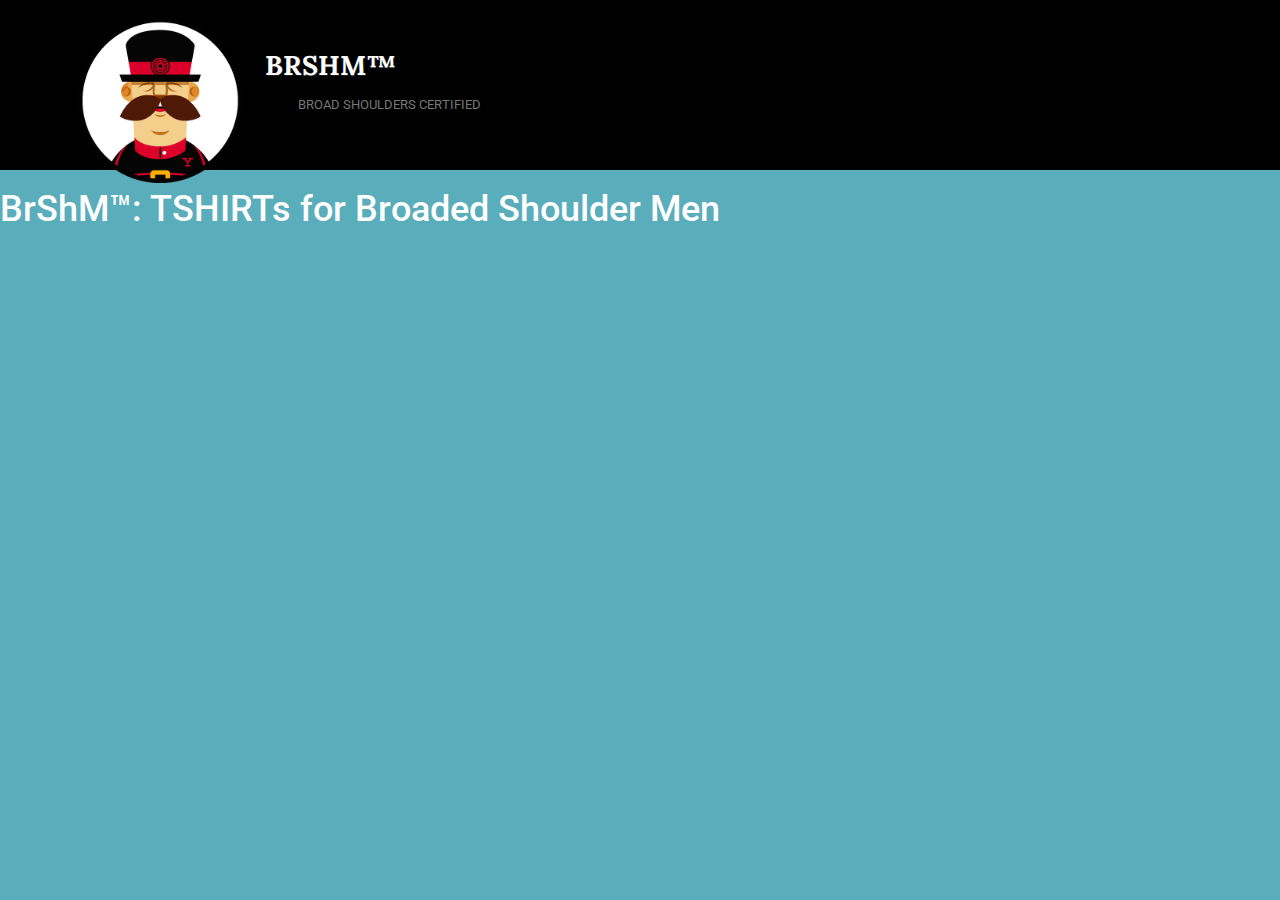
==== index.html @ dbe8ffb4 "lecture 31" ====
<!doctype html>
<html lang="en">
  <head>
    <meta charset="utf-8">
    <meta http-equiv="X-UA-Compatible" content="IE=edge">
    <meta name="viewport" content="width=device-width, initial-scale=1">
    <title>BrShM: TSHIRTs for Broaded Shoulder Men</title>
    <link rel="stylesheet" href="css/bootstrap.min.css">
    <link rel="stylesheet" href="css/styles.css">
    <link href='https://fonts.googleapis.com/css?family=Oxygen:400,300,700' rel='stylesheet' type='text/css'>
    <link href="https://fonts.googleapis.com/css?family=Roboto" rel="stylesheet">
    <link href="https://fonts.googleapis.com/css?family=Lora" rel="stylesheet">
  </head>
<body>
  <header>
    <nav id="header-nav" class="navbar navbar-default"> 
      <div class="container">
        <div class="navbar-header">
          <a href="index.html" class="pull-left visible-md visible-lg">  
            <div id="logo-img" alt="Logo image"></div>
          </a>
          
          <div class="navbar-brand">
            <a href="index.html"><h1>BrShM&trade;</h1>
            </a>
            <p>
              <img src="images/star-k-logo.png" alt="Kosher certification">
                <span>Broad Shoulders Certified</span>
            </p>
          </div>
          
          <button type="button" class="navbar-toggle collapsed" data-toggle="collapse" data-target="#collapsable-nav" aria-expanded="false">
            <span class="sr-only">Toggle navigation</span>
            <span class="icon-bar"></span>
            <span class="icon-bar"></span>
            <span class="icon-bar"></span>
          </button>

        </div>  
      </div> 
    </nav>
  </header>
    
  <h1>BrShM&trade;: TSHIRTs for Broaded Shoulder Men</h1>


  <!-- jQuery (Bootstrap JS plugins depend on it) -->
  <script src="js/jquery-2.1.4.min.js"></script>
  <script src="js/bootstrap.min.js"></script>
  <script src="js/script.js"></script>
</body>
</html>
---- css/styles.css ----
body {
  font-size: 16px;
  color: #fff;
  background-color: #5aadbb;
  font-family: 'Roboto', sans-serif;
}

/** HEADER **/
#header-nav {
  background-color: black;
  border-radius: 0;
  border: 0;
}

#logo-img {
  background: url('../images/yeoman-logo.png') no-repeat;
  width: 180px;
  height: 180px;
  margin: 10px 15px -20px 0; 

  /*background: url('../images/restaurant-logo_large.png') no-repeat;
  width: 150px;
  height: 150px;
  margin: 10px 15px 10px 0;*/

  /*display: block;*/
  /* top: -.5em; */
  /*position: absolute;*/
  /*content: "";*/
  background-size: 100%;
}

.navbar-brand {
  padding-top: 55px;
}

.navbar-brand h1 { /* Restaurant name */
  font-family: 'Lora', serif;
  color: white;
  font-size: 1.5em;
  text-transform: uppercase;
  font-weight: bold;
  text-shadow: 1px 1px 1px #222;
  margin-top: 0;
  margin-bottom: 0;
  line-height: .75;
}

.navbar-brand a:hover, .navbar-brand a:focus {
  text-decoration: none;
}

.navbar-brand p { /* Kosher cert */
  
  text-transform: uppercase;
  font-size: .7em;
  margin-top: 15px;
}

.navbar-brand p span { /* Star-K */
  vertical-align: middle;
}
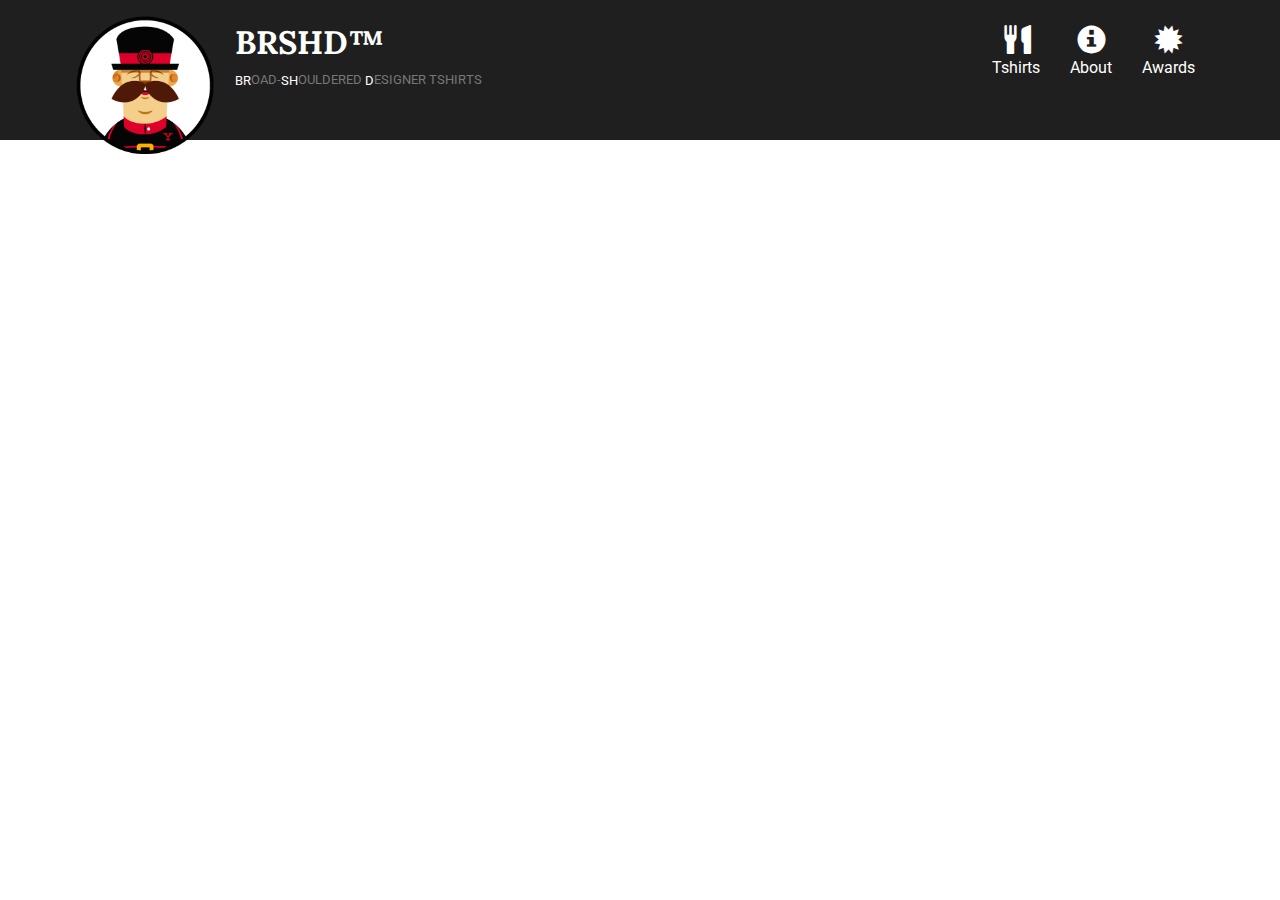
==== commit 984e0363: "navbar completed" ====
--- a/index.html
+++ b/index.html
@@ -15,17 +15,19 @@
   <header>
     <nav id="header-nav" class="navbar navbar-default"> 
       <div class="container">
+
         <div class="navbar-header">
-          <a href="index.html" class="pull-left visible-md visible-lg">  
+
+          <a href="index.html" class="pull-left">  
             <div id="logo-img" alt="Logo image"></div>
           </a>
           
           <div class="navbar-brand">
-            <a href="index.html"><h1>BrShM&trade;</h1>
+            <a href="index.html"><h1>BrShD&trade;</h1>
             </a>
             <p>
-              <img src="images/star-k-logo.png" alt="Kosher certification">
-                <span>Broad Shoulders Certified</span>
+              <!-- <img src="images/star-k-logo.png" alt="Kosher certification"> -->
+                <span><span style="color:white">Br</span>oad-<span style="color:white">Sh</span>ouldered <span style="color:white">D</span>esigner Tshirts</span>
             </p>
           </div>
           
@@ -36,9 +38,32 @@
             <span class="icon-bar"></span>
           </button>
 
-        </div>  
-      </div> 
-    </nav>
+        </div>
+
+
+        <div id="collapsable-nav" class="collapse navbar-collapse">
+           <ul id="nav-list" class="nav navbar-nav navbar-right">
+            <li>
+              <a href="menu-categories.html">
+                <span class="glyphicon glyphicon-cutlery"></span><br class="hidden-xs"> Tshirts</a>
+            </li>
+            <li>
+              <a href="#">
+                <span class="glyphicon glyphicon-info-sign"></span><br class="hidden-xs"> About</a>
+            </li>
+            <li>
+              <a href="#">
+                <span class="glyphicon glyphicon-certificate"></span><br class="hidden-xs"> Awards</a>
+            </li>
+            <!-- <li id="phone" class="hidden-xs">
+              <a href="tel:410-602-5008">
+                <span>410-602-5008</span></a><div>* We Deliver</div>
+            </li> -->
+          </ul><!-- #nav-list -->
+        </div><!-- .collapse .navbar-collapse -->
+
+      </div><!-- .container -->
+    </nav><!-- #header-nav -->
   </header>
     
   <h1>BrShM&trade;: TSHIRTs for Broaded Shoulder Men</h1>
--- a/css/styles.css
+++ b/css/styles.css
@@ -1,21 +1,21 @@
 body {
   font-size: 16px;
   color: #fff;
-  background-color: #5aadbb;
+  background-color: #fff; /*#5aadbb;*/
   font-family: 'Roboto', sans-serif;
 }
 
 /** HEADER **/
 #header-nav {
-  background-color: black;
+  background-color: #1f1f1f;
   border-radius: 0;
   border: 0;
 }
 
 #logo-img {
   background: url('../images/yeoman-logo.png') no-repeat;
-  width: 180px;
-  height: 180px;
+  width: 150px;
+  height: 150px;
   margin: 10px 15px -20px 0; 
 
   /*background: url('../images/restaurant-logo_large.png') no-repeat;
@@ -31,18 +31,18 @@
 }
 
 .navbar-brand {
-  padding-top: 55px;
+  padding-top: 40px;
 }
 
 .navbar-brand h1 { /* Restaurant name */
   font-family: 'Lora', serif;
-  color: white;
-  font-size: 1.5em;
+  color: #fff;
+  font-size: 1.8em;
   text-transform: uppercase;
   font-weight: bold;
-  text-shadow: 1px 1px 1px #222;
-  margin-top: 0;
-  margin-bottom: 0;
+  /*text-shadow: 1px 1px 1px #222;*/
+  margin-top: -10px;
+  margin-bottom: 0px;
   line-height: .75;
 }
 
@@ -51,12 +51,140 @@
 }
 
 .navbar-brand p { /* Kosher cert */
-  
+  /*color: #000;*/
   text-transform: uppercase;
   font-size: .7em;
   margin-top: 15px;
+  /*margin-bottom: 10px;*/
 }
 
-.navbar-brand p span { /* Star-K */
+.navbar-brand p span, .navbar-brand p span { /* Star-K */
   vertical-align: middle;
+}
+
+#nav-list {
+  margin-top: 10px;
+}
+
+#nav-list a {
+  color: #fff;
+  text-align: center;
+}
+
+#nav-list a:hover {
+  background: gray;
+}
+
+#nav-list a span {
+  font-size: 1.8em;
+}
+
+#phone {
+  margin-top: 5px;
+}
+
+#phone a { /* Phone number */
+  text-align: right;
+  padding-bottom: 0;
+}
+#phone div { /* We Deliver */
+  color: #557c3e;
+  text-align: right;
+  padding-right: 15px;
+}
+
+.navbar-header button.navbar-toggle, .navbar-header .icon-bar {
+  border: 1px solid #fff;
+}
+.navbar-header button.navbar-toggle {
+  clear: both;
+  margin-top: -50px;
+}
+
+/* END HEADER */
+
+/********** Large devices only **********/
+@media (min-width: 1200px) {
+
+}
+
+/********** Medium devices only **********/
+@media (min-width: 992px) and (max-width: 1199px) {
+  /* Header */
+ /* #logo-img {
+    background: url('../images/yeoman-logo.png') no-repeat;
+    width: 120px;
+    height: 120px;
+    margin: 5px 5px -15px 0;
+    background-size: 100%;
+  }
+  /* End Header */
+}
+
+/********** Small devices only **********/
+@media (min-width: 768px) and (max-width: 991px) {
+  /* Header */
+  /*#logo-img {
+    background: url('../images/yeoman-logo.png') no-repeat;
+    width: 120px;
+    height: 120px;
+    margin: 5px 5px -15px 0;
+    background-size: 100%;
+  }*/
+  /* End Header */
+}
+
+/********** Extra small devices only **********/
+@media (max-width: 767px) {
+  /* Header */
+  #logo-img {
+    background: url('../images/yeoman-logo.png') no-repeat;
+    width: 90px;
+    height: 90px;
+    margin: 5px 0 -10px 5px;
+    background-size: 100%;
+  }
+ 
+  .navbar-brand {
+    margin-left: -5px;
+    padding-top: 20px;
+    /*height: 80px;*/
+  }
+  .navbar-brand h1 { /* Restaurant name */
+    padding-top: 10px;
+    /*font-size: 5vw;*/ /* 1vw = 1% of viewport width */
+  }
+  .navbar-brand p { /* Kosher cert */
+    font-size: .55em;
+    margin-top: 12px;
+  }
+  .navbar-brand p img { /* Star-K */
+    height: 20px;
+  }
+
+  #collapsable-nav a { /* Collapsed nav menu text */
+    font-size: 1.2em;
+  }
+  #collapsable-nav a span { /* Collapsed nav menu glyph */
+    font-size: 1em;
+    margin-right: 5px;
+  }
+
+  #call-btn > a {
+    font-size: 1.5em;
+    display: block;
+    margin: 0 20px;
+    padding: 10px;
+    border: 2px solid #fff;
+    background-color: #f6b319;
+    color: #951c49;
+  }
+  #xs-deliver {
+    margin-top: 5px;
+    font-size: .7em;
+    letter-spacing: .1em;
+    text-transform: uppercase;
+  }
+  /* End Header */
+
 }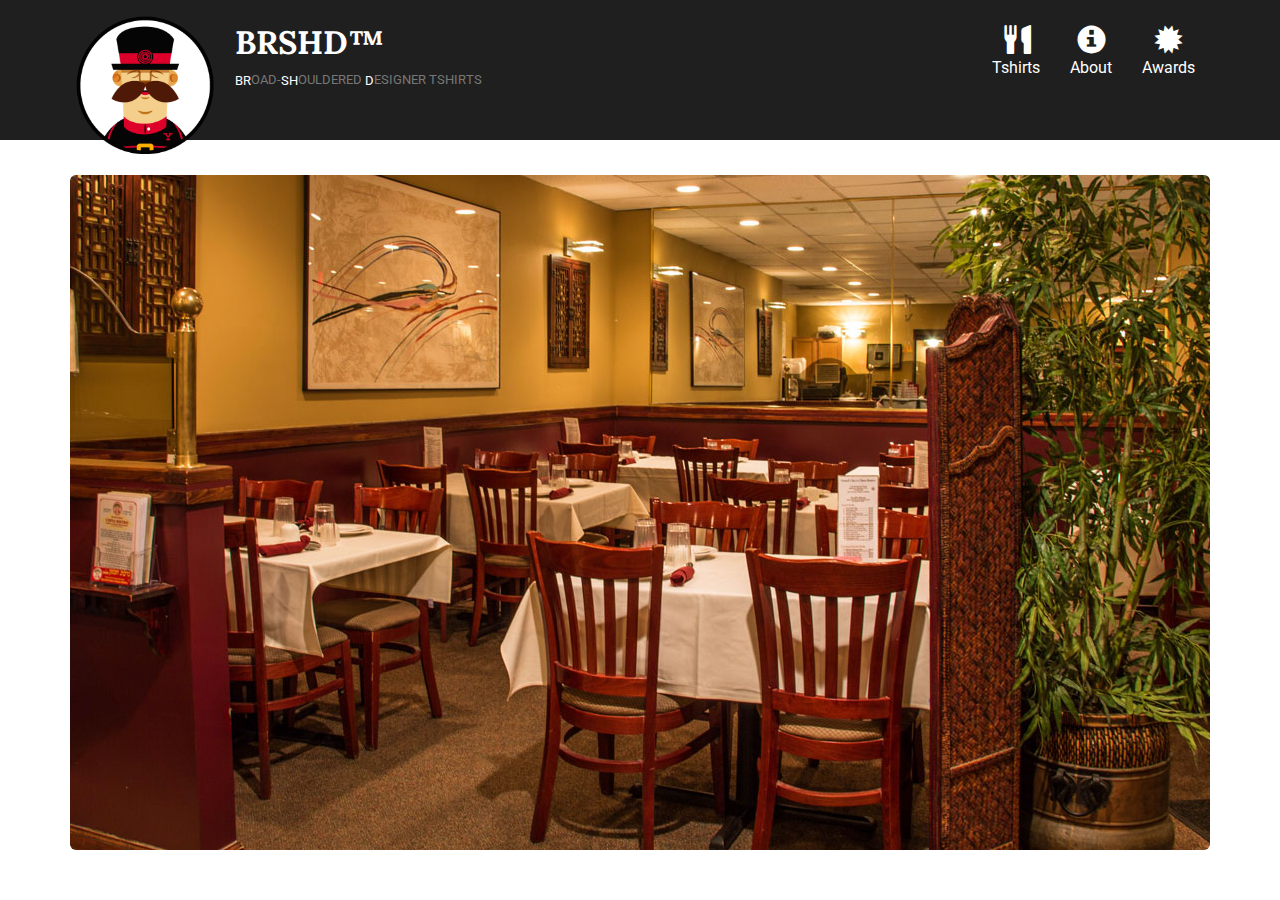
==== commit aac6df2e: "Jumbotron" ====
--- a/index.html
+++ b/index.html
@@ -27,7 +27,7 @@
             </a>
             <p>
               <!-- <img src="images/star-k-logo.png" alt="Kosher certification"> -->
-                <span><span style="color:white">Br</span>oad-<span style="color:white">Sh</span>ouldered <span style="color:white">D</span>esigner Tshirts</span>
+                <span><span style="color:white">Br</span>oad-<span style="color:white">Sh</span>ouldered <span style="color:white"><br class="visible-ss hidden-xs hidden-sm hidden-md hidden-lg">D</span>esigner Tshirts</span>
             </p>
           </div>
           
@@ -66,7 +66,13 @@
     </nav><!-- #header-nav -->
   </header>
     
-  <h1>BrShM&trade;: TSHIRTs for Broaded Shoulder Men</h1>
+  
+   <div id="main-content" class="container">
+    <div class="jumbotron">
+      <img src="images/jumbotron_768.jpg" alt="Picture of restaurant" class="img-responsive visible-xs">
+    </div>
+
+  </div>
 
 
   <!-- jQuery (Bootstrap JS plugins depend on it) -->
--- a/css/styles.css
+++ b/css/styles.css
@@ -105,7 +105,15 @@
 
 /********** Large devices only **********/
 @media (min-width: 1200px) {
-
+  
+  /* Home Page */
+   .container .jumbotron {
+    background: url('../images/jumbotron_1200.jpg') no-repeat;
+    height: 675px;
+    margin-top: 15px;
+    /*border: 1px solid #000;*/
+  }
+ /* End Home Page */
 }
 
 /********** Medium devices only **********/
@@ -119,6 +127,14 @@
     background-size: 100%;
   }
   /* End Header */
+
+  /* Home Page */
+  .container .jumbotron {
+    background: url('../images/jumbotron_992.jpg') no-repeat;
+    height: 558px;
+    margin-top: 15px;
+  }
+  /* End Home Page */
 }
 
 /********** Small devices only **********/
@@ -132,6 +148,14 @@
     background-size: 100%;
   }*/
   /* End Header */
+
+  /* Home Page */
+  .container .jumbotron {
+    background: url('../images/jumbotron_768.jpg') no-repeat;
+    height: 432px;
+    margin-top: 15px;
+  }
+  /* End Home Page */
 }
 
 /********** Extra small devices only **********/
@@ -187,4 +211,40 @@
   }
   /* End Header */
 
-}+   /* Home Page */
+  .container .jumbotron {
+    margin-top: 15px;
+    padding: 0;
+  }
+
+}
+
+/********** Super Small small devices only **********/
+@media (max-width: 358px) {
+  /* Header */
+
+  #logo-img {
+    background: url('../images/yeoman-logo.png') no-repeat;
+    width: 90px;
+    height: 90px;
+    margin: 10px 0px -60px -20px;
+    background-size: 100%;
+  }
+
+  /*.hidden-ss {
+    display: none !important;
+  }
+*/
+  .navbar-header button.navbar-toggle {
+    clear: both;
+    margin-top: 10px;
+  }
+    
+  .visible-ss {
+    display: block !important;
+  }
+
+/* End Header */
+
+}
+
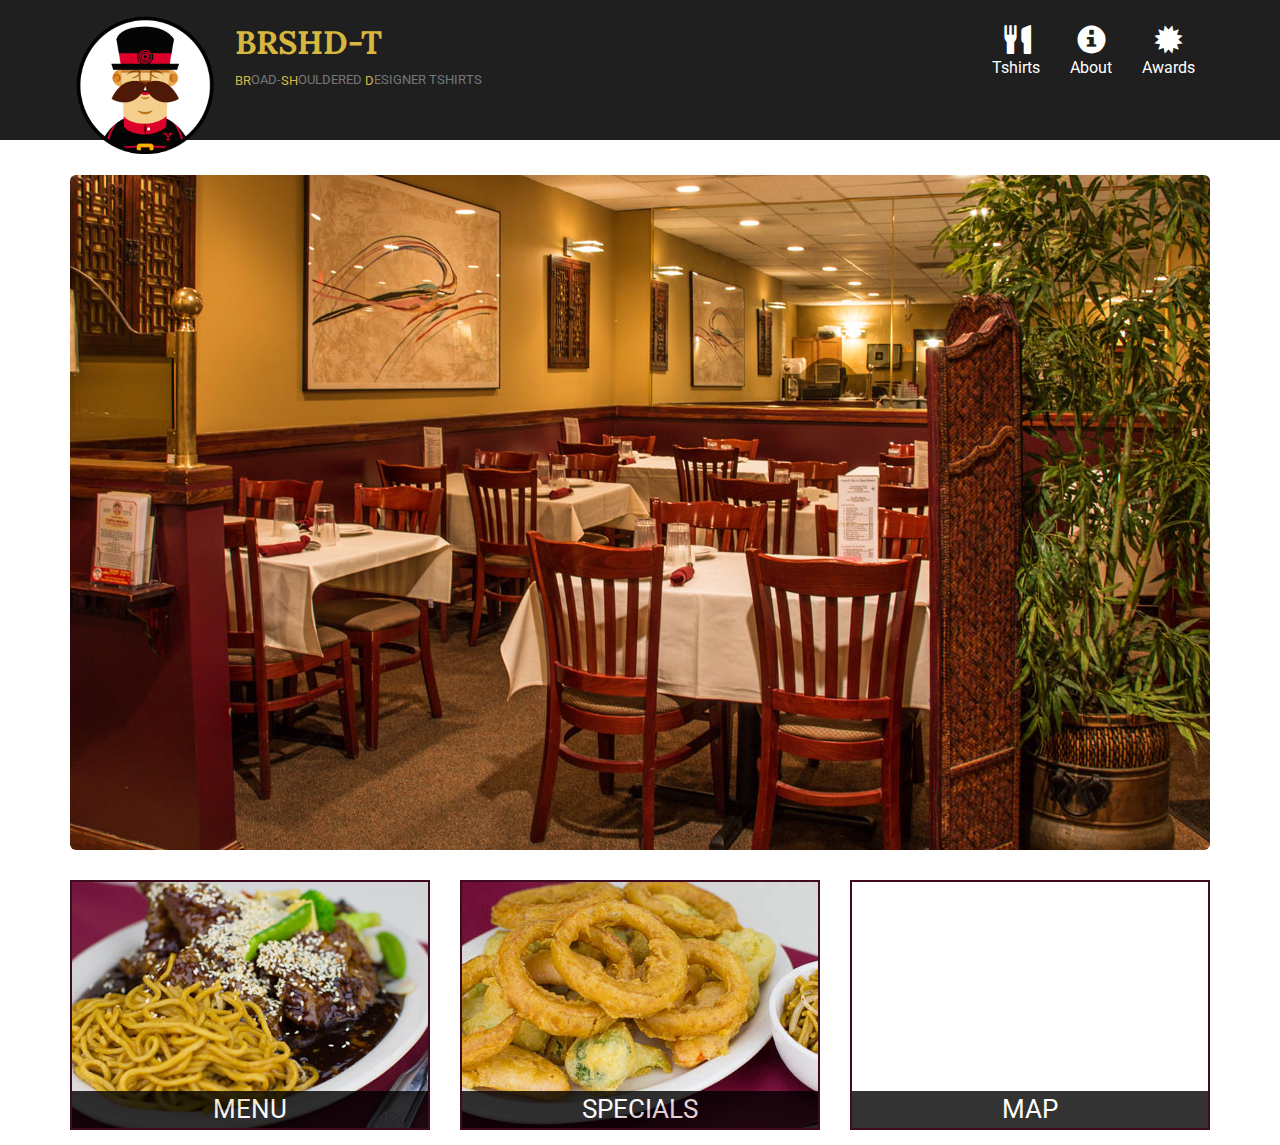
==== commit aba5b2fa: "main" ====
--- a/index.html
+++ b/index.html
@@ -4,7 +4,7 @@
     <meta charset="utf-8">
     <meta http-equiv="X-UA-Compatible" content="IE=edge">
     <meta name="viewport" content="width=device-width, initial-scale=1">
-    <title>BrShM: TSHIRTs for Broaded Shoulder Men</title>
+    <title>BrShD: TSHIRTs for Broad-Shouldered Men</title>
     <link rel="stylesheet" href="css/bootstrap.min.css">
     <link rel="stylesheet" href="css/styles.css">
     <link href='https://fonts.googleapis.com/css?family=Oxygen:400,300,700' rel='stylesheet' type='text/css'>
@@ -23,11 +23,11 @@
           </a>
           
           <div class="navbar-brand">
-            <a href="index.html"><h1>BrShD&trade;</h1>
+            <a href="index.html"><h1 style="color:#D7B740">BrShD-T</h1>
             </a>
             <p>
               <!-- <img src="images/star-k-logo.png" alt="Kosher certification"> -->
-                <span><span style="color:white">Br</span>oad-<span style="color:white">Sh</span>ouldered <span style="color:white"><br class="visible-ss hidden-xs hidden-sm hidden-md hidden-lg">D</span>esigner Tshirts</span>
+                <span><span style="color:#D7B740">Br</span>oad-<span style="color:#D7B740">Sh</span>ouldered <span style="color:#D7B740"><br class="visible-ss hidden-xs hidden-sm hidden-md hidden-lg">D</span>esigner Tshirts</span>
             </p>
           </div>
           
@@ -72,7 +72,25 @@
       <img src="images/jumbotron_768.jpg" alt="Picture of restaurant" class="img-responsive visible-xs">
     </div>
 
-  </div>
+    <div id="home-tiles" class="row">
+      <div class="col-md-4 col-sm-6 col-xs-12">
+        <a href="menu-categories.html"><div id="menu-tile"><span>menu</span></div></a>
+      </div>
+      <div class="col-md-4 col-sm-6 col-xs-12">
+        <a href="single-category.html"><div id="specials-tile"><span>specials</span></div></a>
+      </div>
+      <div class="col-md-4 col-sm-12 col-xs-12">
+          <a href="https://www.google.com/maps/place/David+Chu's+China+Bistro/@39.3635874,-76.7138622,17z/data=!4m6!1m3!3m2!1s0x89c81a14e7817803:0xab20a0e99daa17ea!2sDavid+Chu's+China+Bistro!3m1!1s0x89c81a14e7817803:0xab20a0e99daa17ea" target="_blank">
+            <div id="map-tile">
+              <iframe src="https://www.google.com/maps/embed?pb=!1m18!1m12!1m3!1d3084.675372390488!2d-76.71386218529199!3d39.3635874269356!2m3!1f0!2f0!3f0!3m2!1i1024!2i768!4f13.1!3m3!1m2!1s0x89c81a14e7817803%3A0xab20a0e99daa17ea!2sDavid+Chu&#39;s+China+Bistro!5e0!3m2!1sen!2sus!4v1452824864156" width="100%" height="250" frameborder="0" style="border:0" allowfullscreen></iframe>
+              <span>map</span>
+            </div>
+          </a>
+      </div> 
+    </div><!-- End of #home-tiles -->
+  </div><!-- End of #main-content -->
+
+  
 
 
   <!-- jQuery (Bootstrap JS plugins depend on it) -->
--- a/css/styles.css
+++ b/css/styles.css
@@ -102,6 +102,49 @@
 }
 
 /* END HEADER */
+
+/* HOME PAGE */
+
+/*.container .jumbotron {
+  box-shadow: 0 0 50px #3F0C1F;
+  border: 2px solid #3F0C1F;
+}*/
+
+#menu-tile, #specials-tile, #map-tile {
+  height: 250px;
+  width: 100%;
+  margin-bottom: 15px;
+  position: relative;
+  border: 2px solid #3F0C1F;
+  overflow: hidden;
+}
+
+#menu-tile:hover, #specials-tile:hover, #map-tile:hover {
+  box-shadow: 0 1px 5px 1px #cccccc;
+}
+
+#menu-tile {
+  background: url('../images/menu-tile.jpg') no-repeat;
+  background-position: center;
+}
+#specials-tile {
+  background: url('../images/specials-tile.jpg') no-repeat;
+  background-position: center;
+}
+
+#menu-tile span, #specials-tile span, #map-tile span {
+  position: absolute;
+  bottom: 0;
+  right: 0;
+  width: 100%;
+  text-align: center;
+  font-size: 1.6em;
+  text-transform: uppercase;
+  background-color: #000;
+  color: #fff;
+  opacity: .8;
+}
+/* END HOME PAGE */
 
 /********** Large devices only **********/
 @media (min-width: 1200px) {
@@ -217,10 +260,15 @@
     padding: 0;
   }
 
-}
-
-/********** Super Small small devices only **********/
-@media (max-width: 358px) {
+  #menu-tile, #specials-tile {
+    width: 360px;
+    margin: 0 auto 15px;
+  }
+
+}
+
+/********** Super extra small devices only **********/
+@media (max-width: 407px) {
   /* Header */
 
   #logo-img {
@@ -244,6 +292,11 @@
     display: block !important;
   }
 
+  /* Home page */
+  #menu-tile, #specials-tile {
+    width: 280px;
+    margin: 0 auto 15px;
+  }
 /* End Header */
 
 }
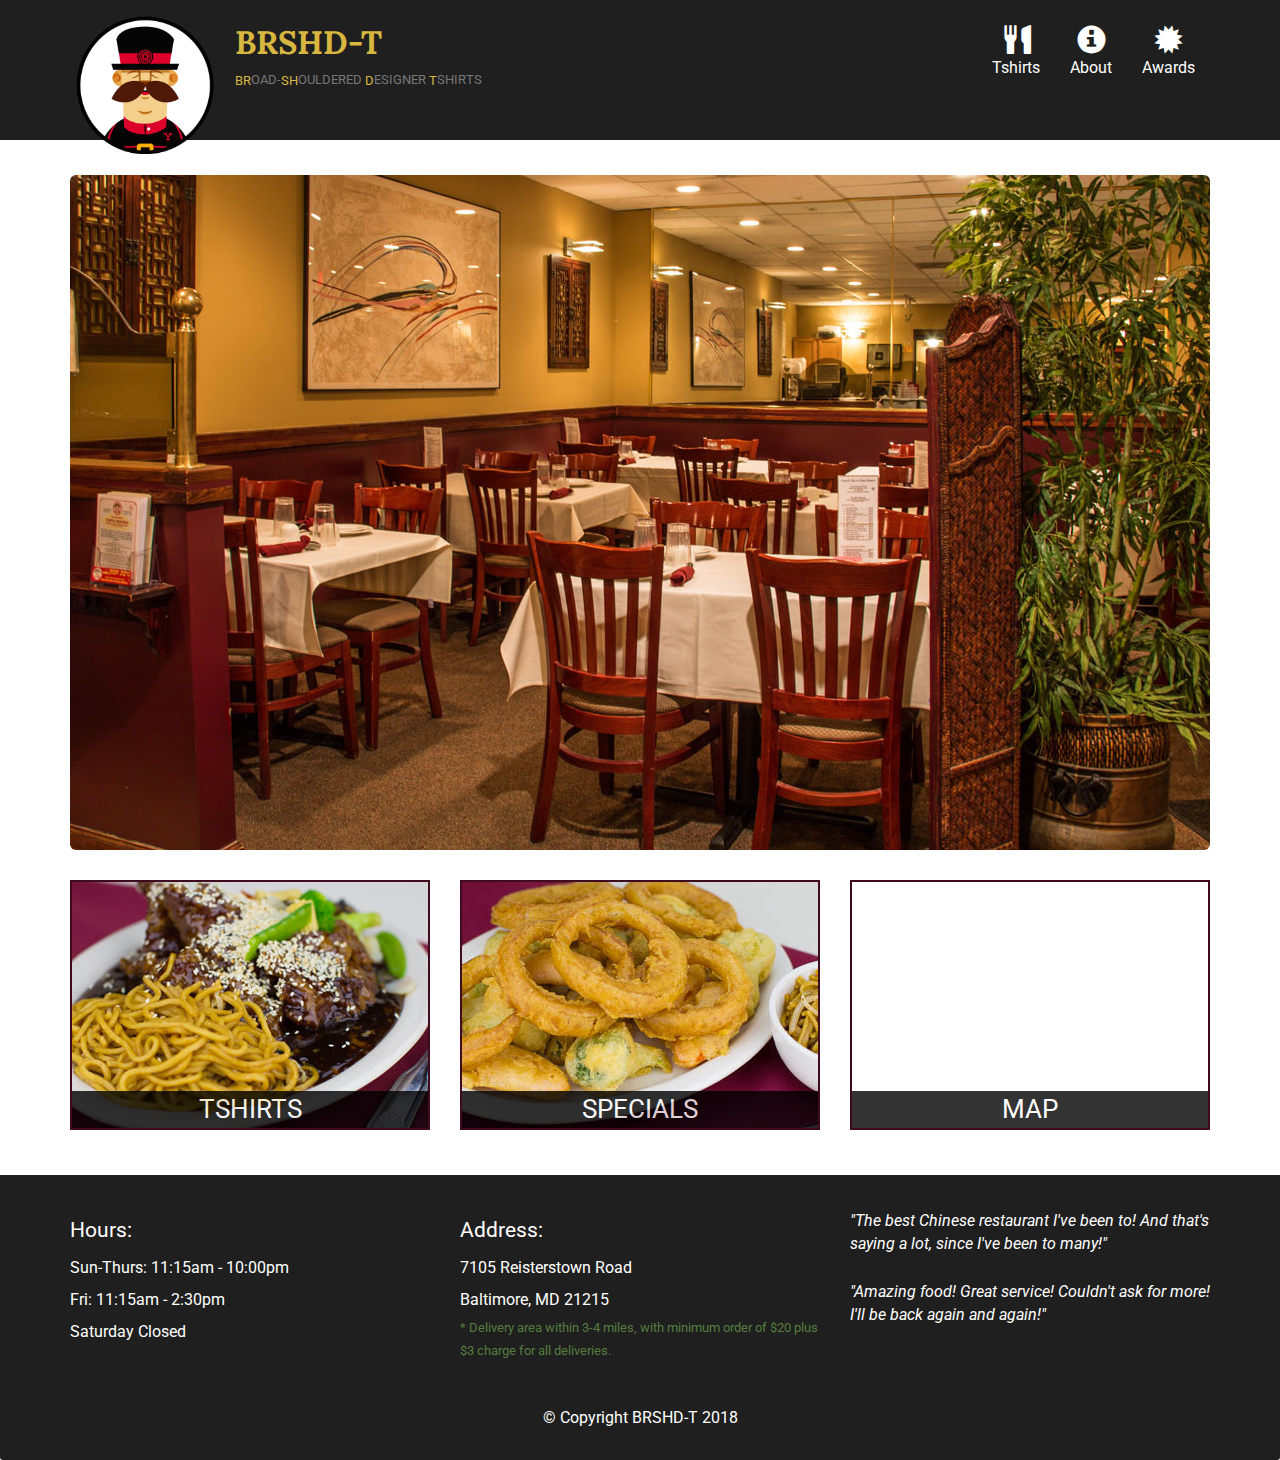
==== commit 16d26f54: "special page" ====
--- a/index.html
+++ b/index.html
@@ -27,7 +27,9 @@
             </a>
             <p>
               <!-- <img src="images/star-k-logo.png" alt="Kosher certification"> -->
-                <span><span style="color:#D7B740">Br</span>oad-<span style="color:#D7B740">Sh</span>ouldered <span style="color:#D7B740"><br class="visible-ss hidden-xs hidden-sm hidden-md hidden-lg">D</span>esigner Tshirts</span>
+                <span>
+                  <span>Br</span>oad-<span>Sh</span>ouldered <span><br class="visible-xxs hidden-xs hidden-sm hidden-md hidden-lg">D</span>esigner <span>T</span>shirts
+                </span>
             </p>
           </div>
           
@@ -43,8 +45,12 @@
 
         <div id="collapsable-nav" class="collapse navbar-collapse">
            <ul id="nav-list" class="nav navbar-nav navbar-right">
+            <li class="visible-xs active">
+              <a href="index.html">
+                <span class="glyphicon glyphicon-home"></span> Home</a>
+            </li>
             <li>
-              <a href="menu-categories.html">
+              <a href="tshirt-collections.html">
                 <span class="glyphicon glyphicon-cutlery"></span><br class="hidden-xs"> Tshirts</a>
             </li>
             <li>
@@ -67,14 +73,14 @@
   </header>
     
   
-   <div id="main-content" class="container">
+  <div id="main-content" class="container">
     <div class="jumbotron">
       <img src="images/jumbotron_768.jpg" alt="Picture of restaurant" class="img-responsive visible-xs">
     </div>
 
     <div id="home-tiles" class="row">
       <div class="col-md-4 col-sm-6 col-xs-12">
-        <a href="menu-categories.html"><div id="menu-tile"><span>menu</span></div></a>
+        <a href="tshirt-collections.html"><div id="menu-tile"><span>tshirts</span></div></a>
       </div>
       <div class="col-md-4 col-sm-6 col-xs-12">
         <a href="single-category.html"><div id="specials-tile"><span>specials</span></div></a>
@@ -90,7 +96,33 @@
     </div><!-- End of #home-tiles -->
   </div><!-- End of #main-content -->
 
-  
+  <footer class="panel-footer">
+    <div class="container">
+      <div class="row">
+        <section id="hours" class="col-sm-4">
+          <span>Hours:</span><br>
+          Sun-Thurs: 11:15am - 10:00pm<br>
+          Fri: 11:15am - 2:30pm<br>
+          Saturday Closed
+          <hr class="visible-xs">
+        </section>
+        <section id="address" class="col-sm-4">
+          <span>Address:</span><br>
+          7105 Reisterstown Road<br>
+          Baltimore, MD 21215
+          <p>* Delivery area within 3-4 miles, with minimum order of $20 plus $3 charge for all deliveries.</p>
+          <hr class="visible-xs">
+        </section>
+        <section id="testimonials" class="col-sm-4">
+          <p>"The best Chinese restaurant I've been to! And that's saying a lot, since I've been to many!"</p>
+          <p>"Amazing food! Great service! Couldn't ask for more! I'll be back again and again!"</p>
+        </section>
+      </div> <!-- End of row -->
+      <div class="text-center">&copy; Copyright BRSHD-T 2018</div>
+    </div>
+  </footer>
+
+
 
 
   <!-- jQuery (Bootstrap JS plugins depend on it) -->
--- a/css/styles.css
+++ b/css/styles.css
@@ -58,9 +58,14 @@
   /*margin-bottom: 10px;*/
 }
 
-.navbar-brand p span, .navbar-brand p span { /* Star-K */
+.navbar-brand p span { /* Star-K */
   vertical-align: middle;
 }
+
+.navbar-brand p span span { /* Golden letters */
+  color:#D7B740;
+}
+
 
 #nav-list {
   margin-top: 10px;
@@ -103,11 +108,21 @@
 
 /* END HEADER */
 
+
 /* HOME PAGE */
 
 /*.container .jumbotron {
   box-shadow: 0 0 50px #3F0C1F;
   border: 2px solid #3F0C1F;
+}*/
+
+#main-content {
+  color:#000;
+  /*font-family: 'Roboto', sans-serif;*/
+}
+
+/*#main-content h2{
+  color:#D7B740;
 }*/
 
 #menu-tile, #specials-tile, #map-tile {
@@ -146,6 +161,116 @@
 }
 /* END HOME PAGE */
 
+
+/* FOOTER */
+.panel-footer {
+  margin-top: 30px;
+  padding-top: 35px;
+  padding-bottom: 30px;
+  background-color: #1f1f1f;;
+  border-top: 0;
+}
+.panel-footer div.row {
+  margin-bottom: 35px;
+}
+#hours, #address {
+  line-height: 2;
+}
+#hours > span, #address > span {
+  font-size: 1.3em;
+}
+#address p {
+  color: #557c3e;
+  font-size: .8em;
+  line-height: 1.8;
+}
+#testimonials {
+  font-style: italic;
+}
+#testimonials p:nth-child(2) {
+  margin-top: 25px;
+}
+/* END FOOTER */
+
+
+/* MENU CATEGORIES PAGE */
+.category-tile { 
+  position: relative;
+  /*border: 2px solid #3F0C1F;*/
+  overflow: hidden;
+  width: 200px;
+  height: 200px;
+  margin: 0 auto 15px;
+}
+.category-tile span {
+  position: absolute;
+  bottom: 0;
+  right: 0;
+  width: 100%;
+  text-align: center;
+  font-size: 1.2em;
+  text-transform: uppercase;
+  background-color: #000;
+  color: #fff;
+  opacity: .8;
+}
+.category-tile:hover {
+  box-shadow: 0 1px 5px 1px #cccccc;
+}
+
+#menu-categories-title + div {
+  margin-bottom: 50px;
+}
+/* END MENU CATEGORIES PAGE */
+
+/* SINGLE CATEGORY PAGE */
+.menu-item-tile {
+  margin-bottom: 25px;
+}
+.menu-item-tile hr {
+  width: 80%;
+}
+.menu-item-tile .menu-item-price {
+  font-size: 1.1em;
+  text-align: right;
+  margin-top: -15px;
+  margin-right: -15px;
+}
+.menu-item-tile .menu-item-price span {
+  font-size: .6em;
+}
+.menu-item-photo {
+  position: relative;
+  border: 2px solid #D7B740;; 
+  overflow: hidden;
+  padding: 0;
+  margin-right: -15px;
+  margin-left: auto;
+  margin-bottom: 20px;
+  max-width: 250px;
+}
+.menu-item-photo div {
+  position: absolute;
+  bottom: 0;
+  right: 0;
+  width: 80px;
+  background-color: #557c3e;
+  text-align: center;
+}
+.menu-item-description {
+  padding-right: 30px;
+}
+h3.menu-item-title {
+  margin: 0 0 10px;
+}
+.menu-item-details {
+  font-size: .9em;
+  font-style: italic;
+}
+/* END SINGLE CATEGORY PAGE */
+
+/********************************************MEDIA QUERIES********************************************/
+
 /********** Large devices only **********/
 @media (min-width: 1200px) {
   
@@ -254,7 +379,7 @@
   }
   /* End Header */
 
-   /* Home Page */
+  /* Home Page */
   .container .jumbotron {
     margin-top: 15px;
     padding: 0;
@@ -265,9 +390,39 @@
     margin: 0 auto 15px;
   }
 
-}
-
-/********** Super extra small devices only **********/
+/* SINGLE CATEGORY PAGE */
+
+  .menu-item-photo {
+    margin-right: auto;
+  }
+  .menu-item-tile .menu-item-price {
+    text-align: center;
+  }
+  .menu-item-description {
+    text-align: center;
+  }
+
+  /* END SINGLE CATEGORY PAGE */
+
+  /* End Home Page */
+
+
+  /* Footer */
+  .panel-footer section {
+    margin-bottom: 30px;
+    text-align: center;
+  }
+  .panel-footer section:nth-child(3) {
+    margin-bottom: 0; /* margin already exists on the whole row */
+  }
+  .panel-footer section hr {
+    width: 50%;
+  }
+  /* End Footer */
+
+}
+
+/********** Super extra small devices Only :-) (e.g., iPhone 4) **********/
 @media (max-width: 407px) {
   /* Header */
 
@@ -288,16 +443,27 @@
     margin-top: 10px;
   }
     
-  .visible-ss {
+  .visible-xxs {
     display: block !important;
   }
 
+  /* End Header */
+  
   /* Home page */
   #menu-tile, #specials-tile {
     width: 280px;
     margin: 0 auto 15px;
   }
-/* End Header */
-
-}
-
+
+  .col-xxs-12 {
+    position: relative;
+    min-height: 1px;
+    padding-right: 15px;
+    padding-left: 15px;
+    float: left;
+    width: 100%;
+  }
+  /* End Home */
+
+}
+
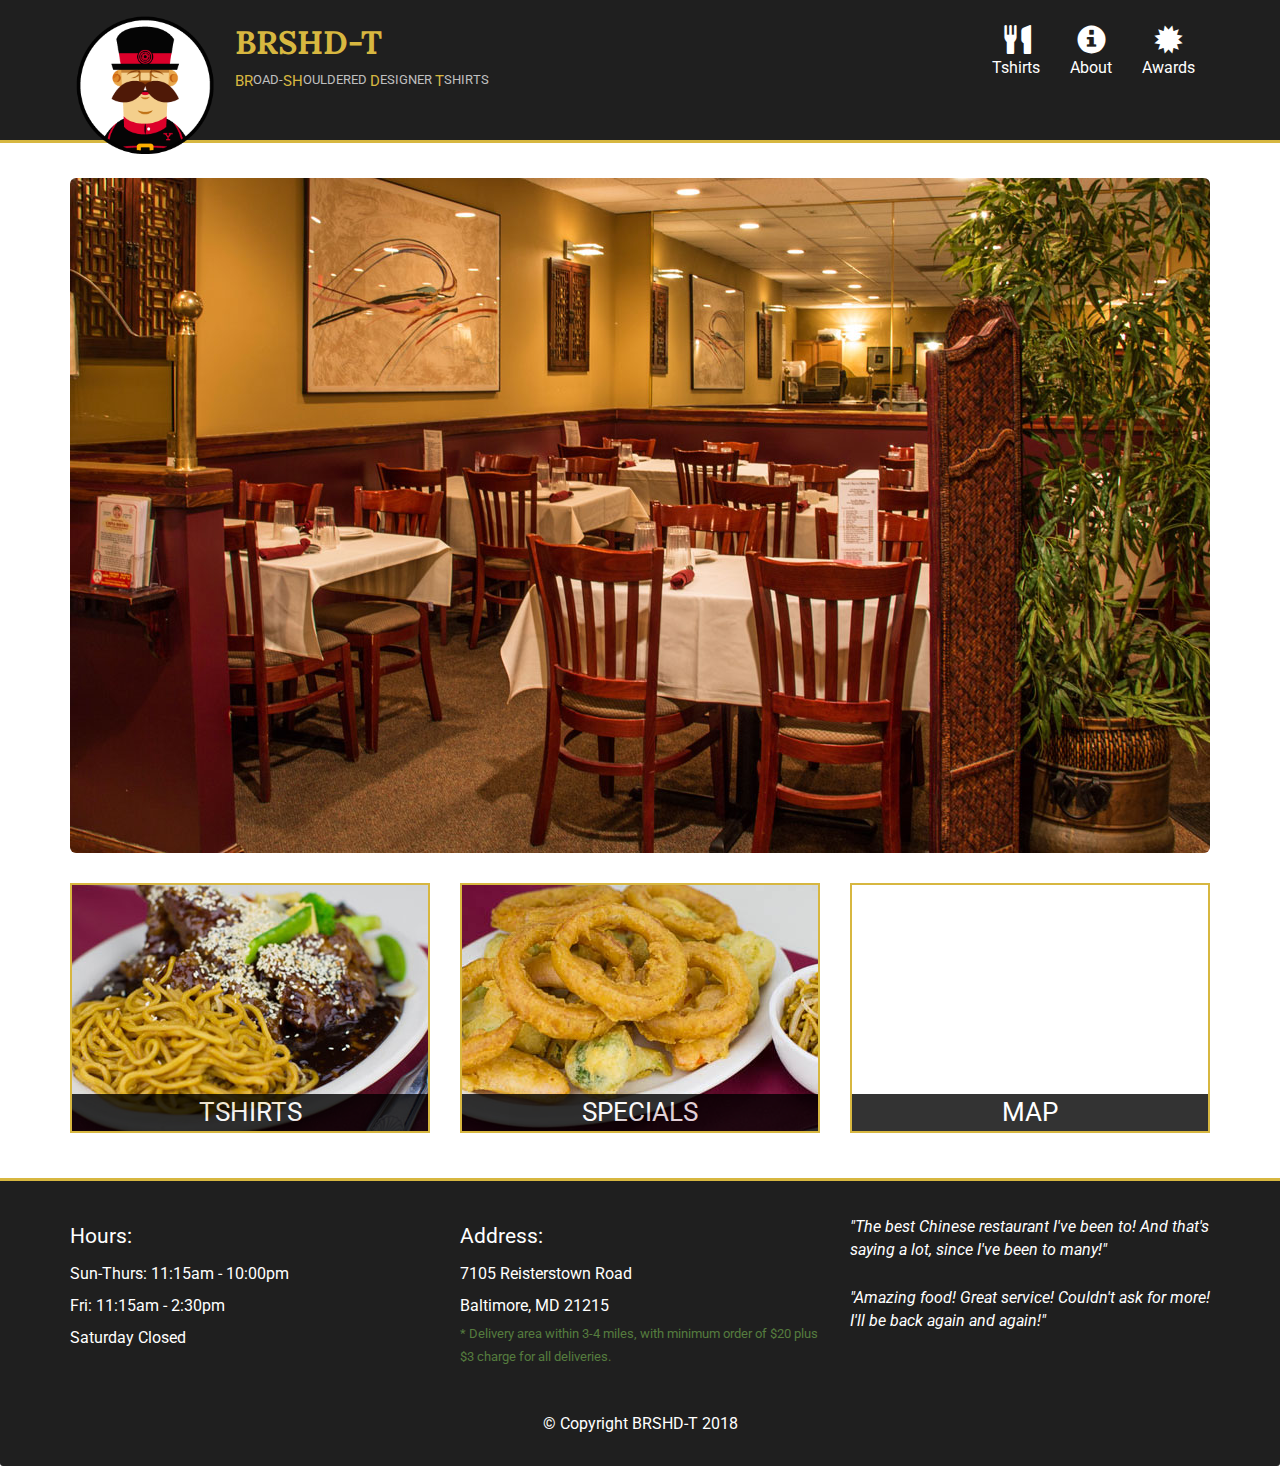
==== commit c8a12775: "changes" ====
--- a/index.html
+++ b/index.html
@@ -11,11 +11,12 @@
     <link href="https://fonts.googleapis.com/css?family=Roboto" rel="stylesheet">
     <link href="https://fonts.googleapis.com/css?family=Lora" rel="stylesheet">
   </head>
+
 <body>
   <header>
     <nav id="header-nav" class="navbar navbar-default"> 
       <div class="container">
-
+        <!-- Brand and toggle get grouped for better mobile display -->
         <div class="navbar-header">
 
           <a href="index.html" class="pull-left">  
@@ -23,9 +24,9 @@
           </a>
           
           <div class="navbar-brand">
-            <a href="index.html"><h1 style="color:#D7B740">BrShD-T</h1>
+            <a href="index.html"><h1>BrShD-T</h1>
             </a>
-            <p>
+            <p id="slogan">
               <!-- <img src="images/star-k-logo.png" alt="Kosher certification"> -->
                 <span>
                   <span>Br</span>oad-<span>Sh</span>ouldered <span><br class="visible-xxs hidden-xs hidden-sm hidden-md hidden-lg">D</span>esigner <span>T</span>shirts
@@ -42,7 +43,7 @@
 
         </div>
 
-
+        <!-- Collect the nav links, forms, and other content for toggling -->
         <div id="collapsable-nav" class="collapse navbar-collapse">
            <ul id="nav-list" class="nav navbar-nav navbar-right">
             <li class="visible-xs active">
--- a/css/styles.css
+++ b/css/styles.css
@@ -10,6 +10,7 @@
   background-color: #1f1f1f;
   border-radius: 0;
   border: 0;
+  border-bottom: 3px solid #D7B740;
 }
 
 #logo-img {
@@ -34,9 +35,9 @@
   padding-top: 40px;
 }
 
-.navbar-brand h1 { /* Restaurant name */
+.navbar-brand h1 { /* Brand name */
   font-family: 'Lora', serif;
-  color: #fff;
+  color: #D7B740;
   font-size: 1.8em;
   text-transform: uppercase;
   font-weight: bold;
@@ -50,8 +51,12 @@
   text-decoration: none;
 }
 
-.navbar-brand p { /* Kosher cert */
-  /*color: #000;*/
+.navbar-brand#slogan:hover, .navbar-brand#slogan:focus  {
+  text-decoration: none;
+}
+
+.navbar-brand p#slogan { /* Brand Slogan */
+  color: silver;
   text-transform: uppercase;
   font-size: .7em;
   margin-top: 15px;
@@ -64,6 +69,7 @@
 
 .navbar-brand p span span { /* Golden letters */
   color:#D7B740;
+  font-size: 1.2em;
 }
 
 
@@ -130,7 +136,7 @@
   width: 100%;
   margin-bottom: 15px;
   position: relative;
-  border: 2px solid #3F0C1F;
+  border: 2px solid #D7B740;
   overflow: hidden;
 }
 
@@ -167,8 +173,8 @@
   margin-top: 30px;
   padding-top: 35px;
   padding-bottom: 30px;
-  background-color: #1f1f1f;;
-  border-top: 0;
+  background-color: #1f1f1f;
+  border-top: 3px solid #D7B740;
 }
 .panel-footer div.row {
   margin-bottom: 35px;
